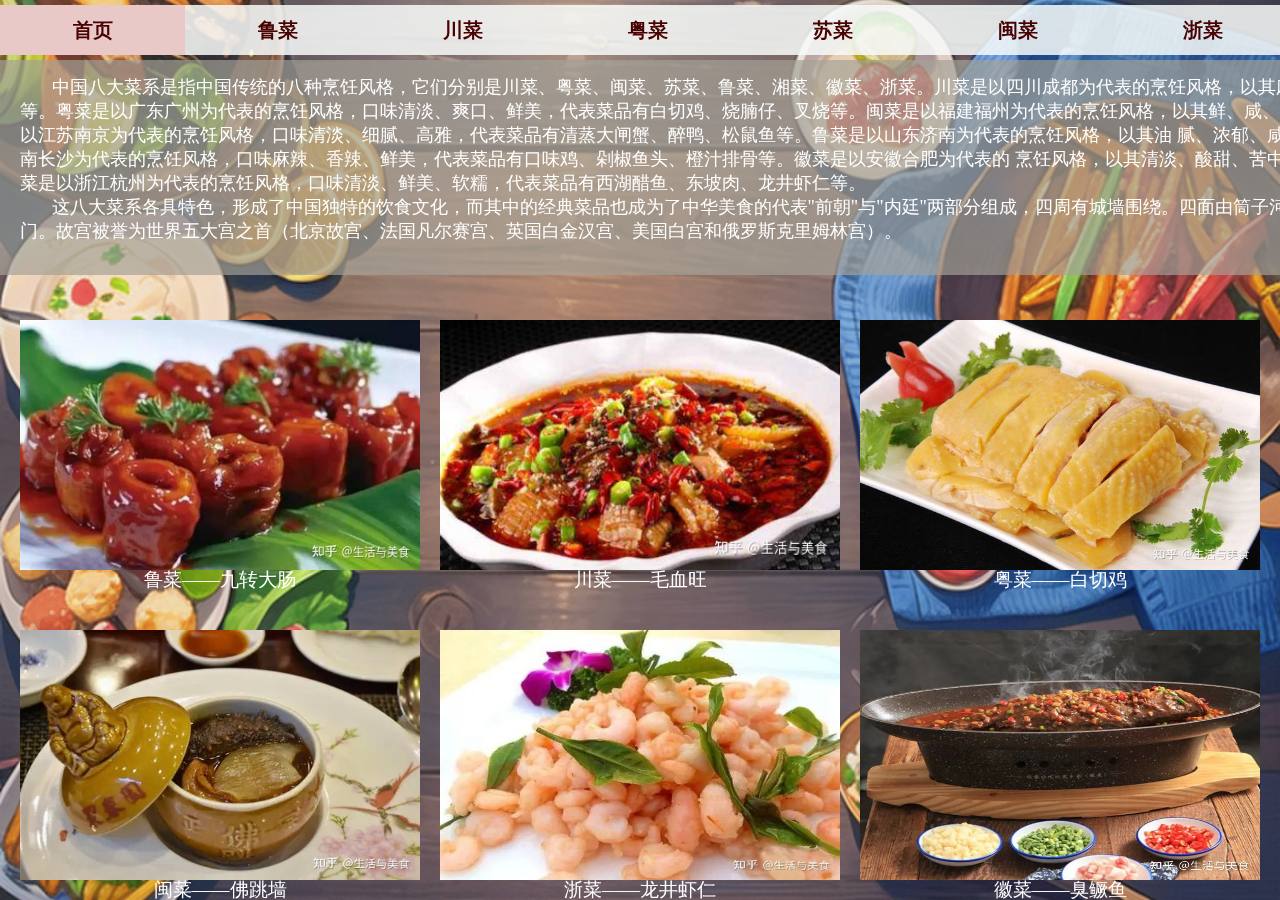
==== index.html @ 28d45ae9 "Add files via upload" ====
<html>
    <head>
        <title>
            食在旅途
        </title>
        <meta http-equiv="Content-Type" content="text/html; charset=utf-8">
        <link href="css/style.css" rel="stylesheet" type="text/css">
    </head>
    <body bgcolor="#FFFFFF" leftmargin="0" topmargin="0" marginwidth="0" marginheight="0" style="text-align:center; cursor:default">
        <table id="__01" width="980" height="300" align="center" border="0" cellpadding="0" cellspacing="0" style="text-align:center; margin:0px auto;">
            <tr>
                <td rowspan="5">
                <td width="200" height="200" rowspan="3" align="center" valign="top" class="dh">
                <table width="100%" border="0" cellspacing="0" cellpadding="0" class="dhtable">
            </tr>
            <tr>
                <td align="center"><a href="food.html" class="hover">首页</a></td>
                <td align="center"><a href="Templates/jianzhuziliao.html">鲁菜</a></td>
                <td align="center"><a href="Templates/gugongcangpin.html">川菜</a></td>
                <td align="center"><a href="Templates/gujiziliao.html">粤菜</a></td>
                <td align="center"><a href="Templates/gugongsan.html">苏菜</a></td>
                <td align="center"><a href="Templates/gugongsi.html">闽菜</a></td>
                <td align="center"><a href="Templates/mingqinggt.html">浙菜</a></td>
                <td align="center"><a href="Templates/wenwu.html">徽菜</a></td>
                <td align="center"><a href="Templates/lianxiwomen.html">湘菜</a></td>
                <td align="center"><a href="#" onClick="alert('指导老师：叶文珺\n小组成员：高猛、黄科钧、陶俊杰\n谢谢您的使用!')">关于我们</a></td>
            <tr>
                <td width="1810px" border="0" height="200" valign="top" class="wh" >
                    <font color="white">
                    <p>&nbsp;&nbsp;&nbsp;&nbsp;&nbsp;&nbsp;&nbsp;中国八大菜系是指中国传统的八种烹饪风格，它们分别是川菜、粤菜、闽菜、苏菜、鲁菜、湘菜、徽菜、浙菜。川菜是以四川成都为代表的烹饪风格，以其麻、辣、鲜、香而著名，
                        其代表菜品有麻婆豆腐、水煮鱼、回锅肉等。粤菜是以广东广州为代表的烹饪风格，口味清淡、爽口、鲜美，代表菜品有白切鸡、烧腩仔、叉烧等。闽菜是以福建福州为代表的烹饪风格，以其鲜、咸、鲜、甜
                        并重而著名，代表菜品有佛跳墙、沙茶面、八宝鸭等。苏菜是以江苏南京为代表的烹饪风格，口味清淡、细腻、高雅，代表菜品有清蒸大闸蟹、醉鸭、松鼠鱼等。鲁菜是以山东济南为代表的烹饪风格，以其油
                        腻、浓郁、咸鲜而著名，代表菜品有糖醋排骨、葱爆羊肉、莜面糕等。湘菜是以湖南长沙为代表的烹饪风格，口味麻辣、香辣、鲜美，代表菜品有口味鸡、剁椒鱼头、橙汁排骨等。徽菜是以安徽合肥为代表的
                        烹饪风格，以其清淡、酸甜、苦中带甜而著名，代表菜品有毛豆腐、徽式腌制火腿、桂花糯米饭等。浙菜是以浙江杭州为代表的烹饪风格，口味清淡、鲜美、软糯，代表菜品有西湖醋鱼、东坡肉、龙井虾仁等。</p>
                    <p>&nbsp;&nbsp;&nbsp;&nbsp;&nbsp;&nbsp;&nbsp;这八大菜系各具特色，形成了中国独特的饮食文化，而其中的经典菜品也成为了中华美食的代表"前朝"与"内廷"两部分组成，四周有城墙围绕。四面由筒子河环抱。城四角有角楼。四面各有一门，正南是午门，
                        为故宫的正门。故宫被誉为世界五大宫之首（北京故宫、法国凡尔赛宫、英国白金汉宫、美国白宫和俄罗斯克里姆林宫）。</p>
                </td>
            </tr>
            </table> 
            </tr>
            <tr>
            <table width="100%" border="0" cellspacing="20" cellpadding="0" class="tp">
            <tr>
                <td><img src="images/index_01.jpg" width="400" height="250">鲁菜——九转大肠</td>
                <td><img src="images/index_02.jpg" width="400" height="250">川菜——毛血旺</td>
                <td><img src="images/index_03.jpg" width="400" height="250">粤菜——白切鸡</td>
                <td><img src="images/index_04.jpg" width="400" height="250">苏菜——盐水鸭</td>
            </tr>
            <tr></tr>
            <tr>
                <td><img src="images/index_05.jpg" width="400" height="250">闽菜——佛跳墙</td>
                <td><img src="images/index_06.jpg" width="400" height="250">浙菜——龙井虾仁</td>
                <td><img src="images/index_07.jpg" width="400" height="250">徽菜——臭鳜鱼</td>
                <td><img src="images/index_08.jpg" width="400" height="250">湘菜——剁椒鱼头</td>
            </tr>
            </table>
        </table>
        </tr> 
    </body>
</html>
---- css/style.css ----
/* CSS Document */
*{ padding:0px; margin:0px;}
img{ border:none;}
body{ background:url(../images/index_00.jpg);
    height: 100%;
    width: 100%;
    position: fixed;
    background-size: 100% 100%;}
.dh a{ color:#480201; text-decoration:none; font-size:20px; font-weight:bold; display:block; width:185px; height:50px; background:#f7faf9da; line-height:50px; margin:5px 0px;}
.dh a:hover{ background:#e9c9c8;}
.dh a.hover{ background:#e9c9c8;}
.wh{padding:15px 20px 0px; background:url(../images/bg.jpg) no-repeat #a3a196b0; position: fixed; background-size: 100% 100%;}
 p{ font-size:18px; line-height:24px; padding:0px; margin:0px;}
.tp tr td{ padding:0px; text-align:center; color:#ffffff; font-size:19px; line-height:20px;}
.tp tr td img{display:block;width: 400px;margin: 0 auto;}
.wh2{ background:#e9c9c8; border:1px solid #610000; padding:20px;}
.wh2 div{ margin:20px 0px;}
.tit{ background:url(../images/tit.jpg) no-repeat; height:35px; color:#fff; padding-left:50px; font-size:13px;}
.tit a{ color:#fff; text-decoration:none;}
.tit a.tit_bg{ color:#f6b213; font-weight:bold;}
.jp{ border-bottom:1px solid #8f5654; border-right:1px solid #8f5654; margin-top:20px;}
.jp tr td{ border-left:1px solid #8f5654; border-top:1px solid #8f5654; line-height:30px; font-size:12px; padding-left:10px;}
.fh{ float:right; margin:20px 0px; width:100px; height:30px; display:block; text-align:center; line-height:30px; background:#000; color:#fff;}
h4{ padding:0px; margin:0px;}
.sj{ margin:20px 0px; font-size:12px; text-align:center; line-height:25px;}
.sj img{ display:block;}
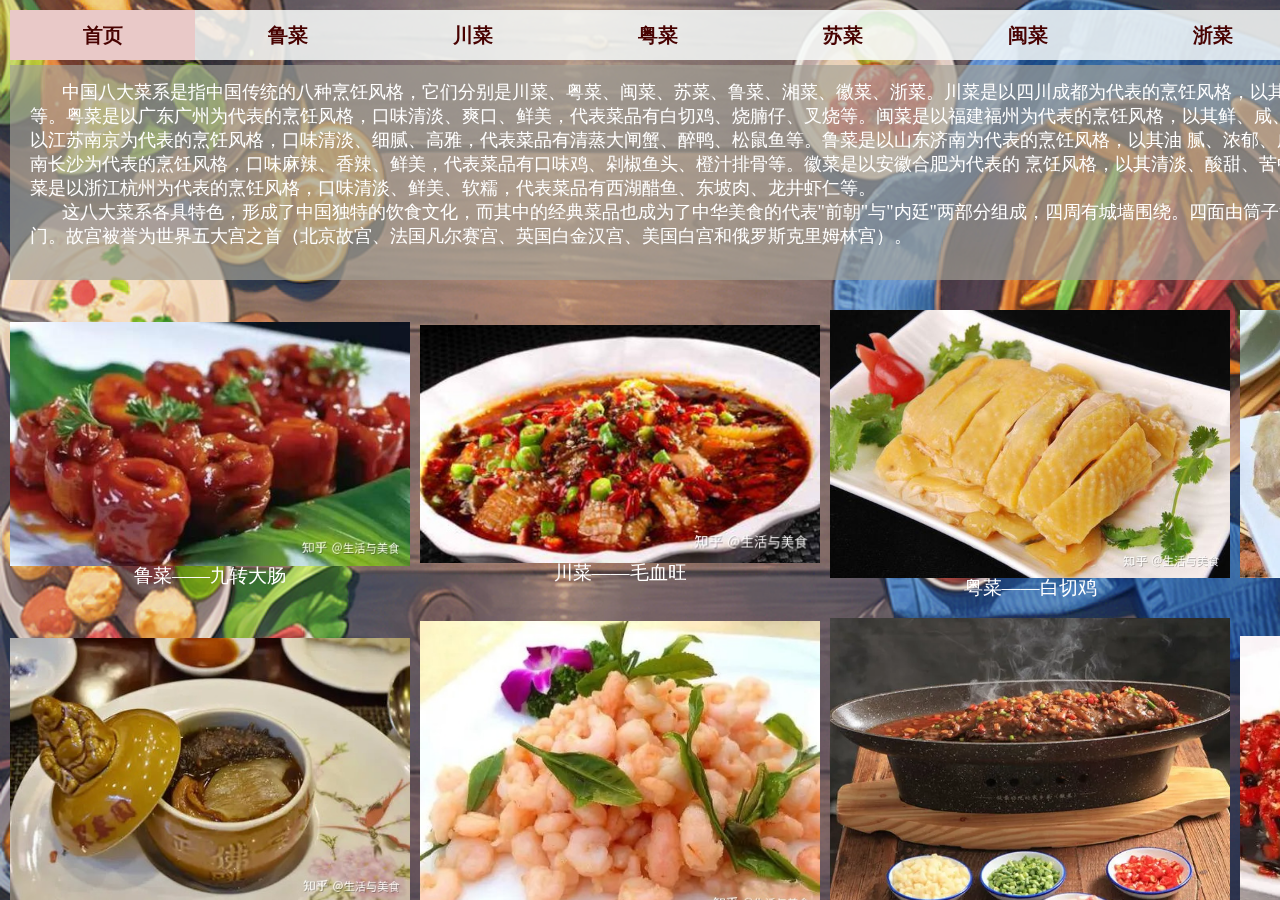
==== commit fe16949d: "Add files via upload" ====
--- a/index.html
+++ b/index.html
@@ -1,3 +1,4 @@
+<meta name="viewport" content="width=device-width,initial-scale=1.0,maximum-scale=1.0,minimum-scale=1.0,user-scalable=0"/>
 <html>
     <head>
         <title>
@@ -7,10 +8,10 @@
         <link href="css/style.css" rel="stylesheet" type="text/css">
     </head>
     <body bgcolor="#FFFFFF" leftmargin="0" topmargin="0" marginwidth="0" marginheight="0" style="text-align:center; cursor:default">
-        <table id="__01" width="980" height="300" align="center" border="0" cellpadding="0" cellspacing="0" style="text-align:center; margin:0px auto;">
+        <table id="__01" width="audo" height="300" align="center" border="0" cellpadding="0" cellspacing="5" style="text-align:center; margin:0px auto;">
             <tr>
                 <td rowspan="5">
-                <td width="200" height="200" rowspan="3" align="center" valign="top" class="dh">
+                <td width="100%" height="200" rowspan="3" align="center" valign="top" class="dh">
                 <table width="100%" border="0" cellspacing="0" cellpadding="0" class="dhtable">
             </tr>
             <tr>
@@ -24,7 +25,7 @@
                 <td align="center"><a href="Templates/wenwu.html">徽菜</a></td>
                 <td align="center"><a href="Templates/lianxiwomen.html">湘菜</a></td>
                 <td align="center"><a href="#" onClick="alert('指导老师：叶文珺\n小组成员：高猛、黄科钧、陶俊杰\n谢谢您的使用!')">关于我们</a></td>
-            <tr>
+            <tr></tr>
                 <td width="1810px" border="0" height="200" valign="top" class="wh" >
                     <font color="white">
                     <p>&nbsp;&nbsp;&nbsp;&nbsp;&nbsp;&nbsp;&nbsp;中国八大菜系是指中国传统的八种烹饪风格，它们分别是川菜、粤菜、闽菜、苏菜、鲁菜、湘菜、徽菜、浙菜。川菜是以四川成都为代表的烹饪风格，以其麻、辣、鲜、香而著名，
@@ -36,22 +37,21 @@
                         为故宫的正门。故宫被誉为世界五大宫之首（北京故宫、法国凡尔赛宫、英国白金汉宫、美国白宫和俄罗斯克里姆林宫）。</p>
                 </td>
             </tr>
-            </table> 
-            </tr>
+                </table> 
             <tr>
-            <table width="100%" border="0" cellspacing="20" cellpadding="0" class="tp">
+            <table width="100%" border="0" align="center" cellspacing="10" cellpadding="0" valign="top" class="tp">
             <tr>
-                <td><img src="images/index_01.jpg" width="400" height="250">鲁菜——九转大肠</td>
-                <td><img src="images/index_02.jpg" width="400" height="250">川菜——毛血旺</td>
-                <td><img src="images/index_03.jpg" width="400" height="250">粤菜——白切鸡</td>
-                <td><img src="images/index_04.jpg" width="400" height="250">苏菜——盐水鸭</td>
+                <td><img src="images/index_01.jpg" >鲁菜——九转大肠</td>
+                <td><img src="images/index_02.jpg" >川菜——毛血旺</td>
+                <td><img src="images/index_03.jpg" >粤菜——白切鸡</td>
+                <td><img src="images/index_04.jpg" >苏菜——盐水鸭</td>
             </tr>
             <tr></tr>
             <tr>
-                <td><img src="images/index_05.jpg" width="400" height="250">闽菜——佛跳墙</td>
-                <td><img src="images/index_06.jpg" width="400" height="250">浙菜——龙井虾仁</td>
-                <td><img src="images/index_07.jpg" width="400" height="250">徽菜——臭鳜鱼</td>
-                <td><img src="images/index_08.jpg" width="400" height="250">湘菜——剁椒鱼头</td>
+                <td><img src="images/index_05.jpg" >闽菜——佛跳墙</td>
+                <td><img src="images/index_06.jpg" >浙菜——龙井虾仁</td>
+                <td><img src="images/index_07.jpg" >徽菜——臭鳜鱼</td>
+                <td><img src="images/index_08.jpg" >湘菜——剁椒鱼头</td>
             </tr>
             </table>
         </table>
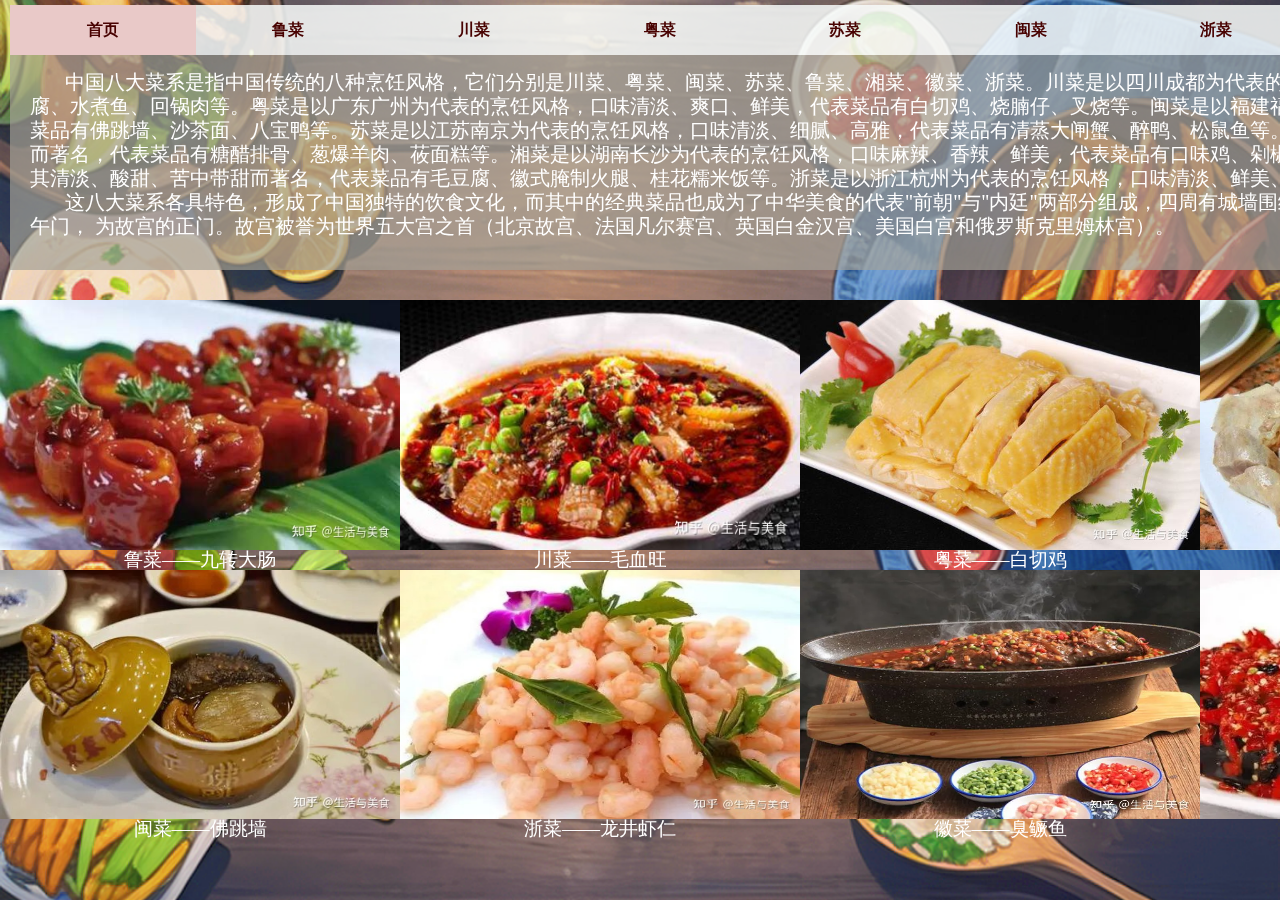
==== commit 5be8593e: "Add files via upload" ====
--- a/index.html
+++ b/index.html
@@ -8,12 +8,11 @@
         <link href="css/style.css" rel="stylesheet" type="text/css">
     </head>
     <body bgcolor="#FFFFFF" leftmargin="0" topmargin="0" marginwidth="0" marginheight="0" style="text-align:center; cursor:default">
-        <table id="__01" width="audo" height="300" align="center" border="0" cellpadding="0" cellspacing="5" style="text-align:center; margin:0px auto;">
+        <table id="__01" width="auto" height="300" align="center" border="0" cellpadding="0" cellspacing="5" style="text-align:center; margin:0px auto;">
             <tr>
-                <td rowspan="5">
-                <td width="100%" height="200" rowspan="3" align="center" valign="top" class="dh">
-                <table width="100%" border="0" cellspacing="0" cellpadding="0" class="dhtable">
-            </tr>
+            <td rowspan="5">
+            <td width="100%" height="200" rowspan="3" align="center" valign="top" class="dh">
+                <table width="auto" border="0" cellspacing="0" cellpadding="0" class="dhtable">
             <tr>
                 <td align="center"><a href="food.html" class="hover">首页</a></td>
                 <td align="center"><a href="Templates/jianzhuziliao.html">鲁菜</a></td>
@@ -26,8 +25,7 @@
                 <td align="center"><a href="Templates/lianxiwomen.html">湘菜</a></td>
                 <td align="center"><a href="#" onClick="alert('指导老师：叶文珺\n小组成员：高猛、黄科钧、陶俊杰\n谢谢您的使用!')">关于我们</a></td>
             <tr></tr>
-                <td width="1810px" border="0" height="200" valign="top" class="wh" >
-                    <font color="white">
+                <td border="0" height="200" valign="top" class="wh" >
                     <p>&nbsp;&nbsp;&nbsp;&nbsp;&nbsp;&nbsp;&nbsp;中国八大菜系是指中国传统的八种烹饪风格，它们分别是川菜、粤菜、闽菜、苏菜、鲁菜、湘菜、徽菜、浙菜。川菜是以四川成都为代表的烹饪风格，以其麻、辣、鲜、香而著名，
                         其代表菜品有麻婆豆腐、水煮鱼、回锅肉等。粤菜是以广东广州为代表的烹饪风格，口味清淡、爽口、鲜美，代表菜品有白切鸡、烧腩仔、叉烧等。闽菜是以福建福州为代表的烹饪风格，以其鲜、咸、鲜、甜
                         并重而著名，代表菜品有佛跳墙、沙茶面、八宝鸭等。苏菜是以江苏南京为代表的烹饪风格，口味清淡、细腻、高雅，代表菜品有清蒸大闸蟹、醉鸭、松鼠鱼等。鲁菜是以山东济南为代表的烹饪风格，以其油
@@ -38,8 +36,10 @@
                 </td>
             </tr>
                 </table> 
+            </td>
+            </tr>
             <tr>
-            <table width="100%" border="0" align="center" cellspacing="10" cellpadding="0" valign="top" class="tp">
+            <table width="100%" border="0" align="center" cellspacing="0" cellpadding="0" valign="top" class="tp">
             <tr>
                 <td><img src="images/index_01.jpg" >鲁菜——九转大肠</td>
                 <td><img src="images/index_02.jpg" >川菜——毛血旺</td>
--- a/css/style.css
+++ b/css/style.css
@@ -6,21 +6,10 @@
     width: 100%;
     position: fixed;
     background-size: 100% 100%;}
-.dh a{ color:#480201; text-decoration:none; font-size:20px; font-weight:bold; display:block; width:185px; height:50px; background:#f7faf9da; line-height:50px; margin:5px 0px;}
+.dh a{color:#480201; text-decoration:none; font: size 1.25rem;; font-weight:bold; display:block; width:11.6rem;background:#f7faf9da; line-height:50px; margin:0 auto;}
 .dh a:hover{ background:#e9c9c8;}
 .dh a.hover{ background:#e9c9c8;}
-.wh{padding:15px 20px 0px; background:url(../images/bg.jpg) no-repeat #a3a196b0; position: fixed; background-size: 100% 100%;}
- p{ font-size:18px; line-height:24px; padding:0px; margin:0px;}
+.wh{padding:15px 20px 0px;width: 113.45rem; background:url(../images/bg.jpg) no-repeat #a3a196b0; position: fixed; background-size: 100% 100%;}
+ p{color:white ;font-size:20px; line-height:24px; padding:0px; margin:0 auto;}
 .tp tr td{ padding:0px; text-align:center; color:#ffffff; font-size:19px; line-height:20px;}
-.tp tr td img{display:block;width: 400px;margin: 0 auto;}
-.wh2{ background:#e9c9c8; border:1px solid #610000; padding:20px;}
-.wh2 div{ margin:20px 0px;}
-.tit{ background:url(../images/tit.jpg) no-repeat; height:35px; color:#fff; padding-left:50px; font-size:13px;}
-.tit a{ color:#fff; text-decoration:none;}
-.tit a.tit_bg{ color:#f6b213; font-weight:bold;}
-.jp{ border-bottom:1px solid #8f5654; border-right:1px solid #8f5654; margin-top:20px;}
-.jp tr td{ border-left:1px solid #8f5654; border-top:1px solid #8f5654; line-height:30px; font-size:12px; padding-left:10px;}
-.fh{ float:right; margin:20px 0px; width:100px; height:30px; display:block; text-align:center; line-height:30px; background:#000; color:#fff;}
-h4{ padding:0px; margin:0px;}
-.sj{ margin:20px 0px; font-size:12px; text-align:center; line-height:25px;}
-.sj img{ display:block;}+.tp tr td img{display:block;width: 25rem;height:15.6rem ;margin: 0 auto;}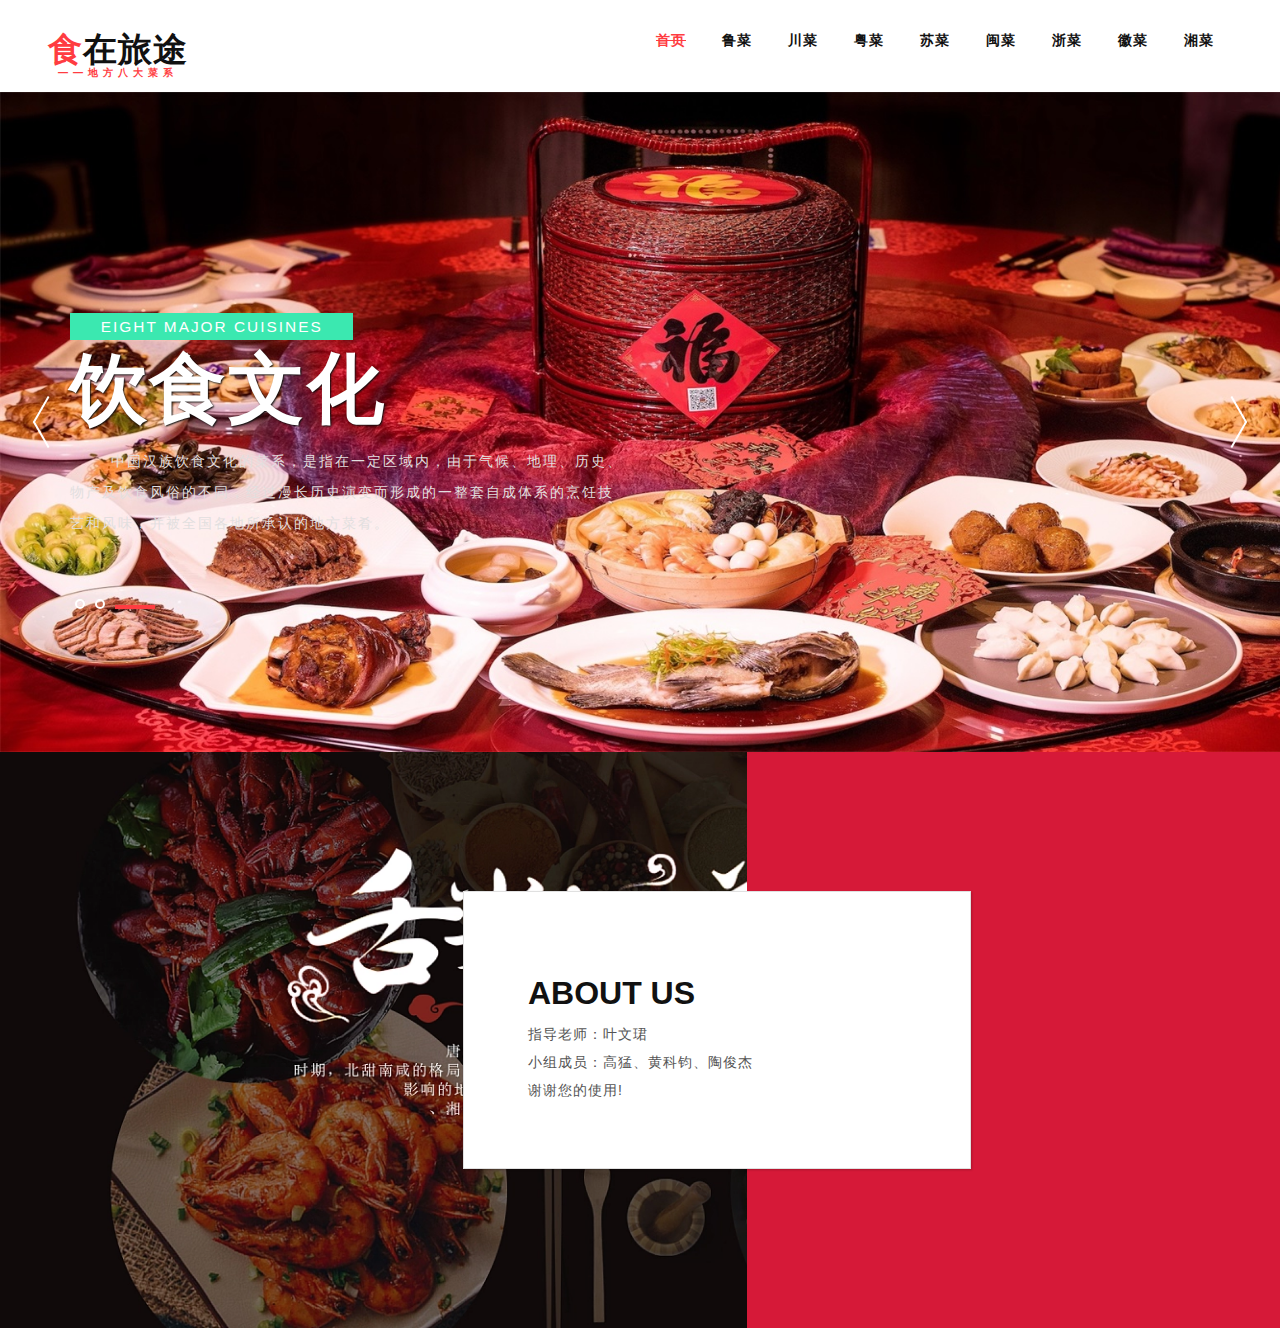
==== commit 505472e1: "Add files via upload" ====
--- a/index.html
+++ b/index.html
@@ -1,63 +1,135 @@
-<meta name="viewport" content="width=device-width,initial-scale=1.0,maximum-scale=1.0,minimum-scale=1.0,user-scalable=0"/>
-<html>
-    <head>
-        <title>
-            食在旅途
-        </title>
-        <meta http-equiv="Content-Type" content="text/html; charset=utf-8">
-        <link href="css/style.css" rel="stylesheet" type="text/css">
-    </head>
-    <body bgcolor="#FFFFFF" leftmargin="0" topmargin="0" marginwidth="0" marginheight="0" style="text-align:center; cursor:default">
-        <table id="__01" width="auto" height="300" align="center" border="0" cellpadding="0" cellspacing="5" style="text-align:center; margin:0px auto;">
-            <tr>
-            <td rowspan="5">
-            <td width="100%" height="200" rowspan="3" align="center" valign="top" class="dh">
-                <table width="auto" border="0" cellspacing="0" cellpadding="0" class="dhtable">
-            <tr>
-                <td align="center"><a href="food.html" class="hover">首页</a></td>
-                <td align="center"><a href="Templates/jianzhuziliao.html">鲁菜</a></td>
-                <td align="center"><a href="Templates/gugongcangpin.html">川菜</a></td>
-                <td align="center"><a href="Templates/gujiziliao.html">粤菜</a></td>
-                <td align="center"><a href="Templates/gugongsan.html">苏菜</a></td>
-                <td align="center"><a href="Templates/gugongsi.html">闽菜</a></td>
-                <td align="center"><a href="Templates/mingqinggt.html">浙菜</a></td>
-                <td align="center"><a href="Templates/wenwu.html">徽菜</a></td>
-                <td align="center"><a href="Templates/lianxiwomen.html">湘菜</a></td>
-                <td align="center"><a href="#" onClick="alert('指导老师：叶文珺\n小组成员：高猛、黄科钧、陶俊杰\n谢谢您的使用!')">关于我们</a></td>
-            <tr></tr>
-                <td border="0" height="200" valign="top" class="wh" >
-                    <p>&nbsp;&nbsp;&nbsp;&nbsp;&nbsp;&nbsp;&nbsp;中国八大菜系是指中国传统的八种烹饪风格，它们分别是川菜、粤菜、闽菜、苏菜、鲁菜、湘菜、徽菜、浙菜。川菜是以四川成都为代表的烹饪风格，以其麻、辣、鲜、香而著名，
-                        其代表菜品有麻婆豆腐、水煮鱼、回锅肉等。粤菜是以广东广州为代表的烹饪风格，口味清淡、爽口、鲜美，代表菜品有白切鸡、烧腩仔、叉烧等。闽菜是以福建福州为代表的烹饪风格，以其鲜、咸、鲜、甜
-                        并重而著名，代表菜品有佛跳墙、沙茶面、八宝鸭等。苏菜是以江苏南京为代表的烹饪风格，口味清淡、细腻、高雅，代表菜品有清蒸大闸蟹、醉鸭、松鼠鱼等。鲁菜是以山东济南为代表的烹饪风格，以其油
-                        腻、浓郁、咸鲜而著名，代表菜品有糖醋排骨、葱爆羊肉、莜面糕等。湘菜是以湖南长沙为代表的烹饪风格，口味麻辣、香辣、鲜美，代表菜品有口味鸡、剁椒鱼头、橙汁排骨等。徽菜是以安徽合肥为代表的
-                        烹饪风格，以其清淡、酸甜、苦中带甜而著名，代表菜品有毛豆腐、徽式腌制火腿、桂花糯米饭等。浙菜是以浙江杭州为代表的烹饪风格，口味清淡、鲜美、软糯，代表菜品有西湖醋鱼、东坡肉、龙井虾仁等。</p>
-                    <p>&nbsp;&nbsp;&nbsp;&nbsp;&nbsp;&nbsp;&nbsp;这八大菜系各具特色，形成了中国独特的饮食文化，而其中的经典菜品也成为了中华美食的代表"前朝"与"内廷"两部分组成，四周有城墙围绕。四面由筒子河环抱。城四角有角楼。四面各有一门，正南是午门，
-                        为故宫的正门。故宫被誉为世界五大宫之首（北京故宫、法国凡尔赛宫、英国白金汉宫、美国白宫和俄罗斯克里姆林宫）。</p>
-                </td>
-            </tr>
-                </table> 
-            </td>
-            </tr>
-            <tr>
-            <table width="100%" border="0" align="center" cellspacing="0" cellpadding="0" valign="top" class="tp">
-            <tr>
-                <td><img src="images/index_01.jpg" >鲁菜——九转大肠</td>
-                <td><img src="images/index_02.jpg" >川菜——毛血旺</td>
-                <td><img src="images/index_03.jpg" >粤菜——白切鸡</td>
-                <td><img src="images/index_04.jpg" >苏菜——盐水鸭</td>
-            </tr>
-            <tr></tr>
-            <tr>
-                <td><img src="images/index_05.jpg" >闽菜——佛跳墙</td>
-                <td><img src="images/index_06.jpg" >浙菜——龙井虾仁</td>
-                <td><img src="images/index_07.jpg" >徽菜——臭鳜鱼</td>
-                <td><img src="images/index_08.jpg" >湘菜——剁椒鱼头</td>
-            </tr>
-            </table>
-        </table>
-        </tr> 
-    </body>
-</html>
+<!DOCTYPE html>
+<html lang="zxx">
+<head>
+<title>食在旅途</title>
+<meta name="viewport" content="width=device-width, initial-scale=1">
+<meta http-equiv="Content-Type" content="text/html; charset=utf-8" />
+<link href="css/bootstrap.css" rel="stylesheet" type="text/css" media="all" />
+<!-- Portfolio-CSS -->
+<link href="css/JiSlider.css" rel="stylesheet"> 
+<link href="css/style.css" rel="stylesheet" type="text/css" media="all" />
+</head>
+<body>
+<div class="main" id="home">
+<!-- banner -->
+		<div class="header-bottom">
+			<nav class="navbar navbar-default">
+				<!-- Brand and toggle get grouped for better mobile display -->
+				<div class="navbar-header">
+				  <button type="button" class="navbar-toggle collapsed" data-toggle="collapse" data-target="#bs-example-navbar-collapse-1">
+					<span class="sr-only">Toggle navigation</span>
+					<span class="icon-bar"></span>
+					<span class="icon-bar"></span>
+					<span class="icon-bar"></span>
+				  </button>
+					<div class="logo">
+						<h1><a class="navbar-brand" href="index.html"><span>食</span>在旅途 <i class="fa fa-spoon" aria-hidden="true"></i> <p>——地方八大菜系</p></a></h1>
+					</div>
+				</div>
 
+				<!-- Collect the nav links, forms, and other content for toggling -->
+				<div class="collapse navbar-collapse nav-wil" id="bs-example-navbar-collapse-1">
+					<nav>
+						<ul class="nav navbar-nav">
+							<li class="active"><a class="scroll" href="index.html">首页</a></li>
+							<li><a href="#about" class="scroll hvr-bounce-to-bottom">鲁菜</a></li>
+							<li><a href="#menu" class="scroll hvr-bounce-to-bottom">川菜</a></li>
+							<li><a href="#service" class="scroll hvr-bounce-to-bottom">粤菜</a></li>
+							<li><a href="#specials" class="scroll hvr-bounce-to-bottom">苏菜</a></li>
+							<li><a href="#contact" class="scroll hvr-bounce-to-bottom">闽菜</a></li>
+							<li><a href="#contact" class="scroll hvr-bounce-to-bottom">浙菜</a></li>
+							<li><a href="#contact" class="scroll hvr-bounce-to-bottom">徽菜</a></li>
+							<li><a href="#contact" class="scroll hvr-bounce-to-bottom">湘菜</a></li>
+						</ul>
+					</nav>
+				</div>
+				<!-- /.navbar-collapse -->
+			</nav>
+	 </div>
+</div>
+<!-- banner -->
+	<div class="banner-silder">
+		<div id="JiSlider" class="jislider">
+			<ul>
+				<li>
+					<div class="w3layouts-banner-top">
+						<div class="container">
+								<div class="agileits-banner-info">
+								<spn>Eight major cuisines</span>
+									<h3>菜系概述</h3>
+									<p>&nbsp;&nbsp;&nbsp;&nbsp;&nbsp;&nbsp;&nbsp;也称”帮菜”，是指在选料、切配、烹饪等技艺方面，经长期演变
+										而自成体系，具有鲜明的地方风味特色，并为社会所公认的中国饮食的菜肴流派。</p>
+								</div>	
+							</div>
+				</li>
+				<li>
+						<div class="w3layouts-banner-top w3layouts-banner-top1">
+						<div class="container">
+								<div class="agileits-banner-info">
+								 <span>Eight major cuisines</span>
+									<h3>历史沿袭</h3>
+									 <p>&nbsp;&nbsp;&nbsp;&nbsp;&nbsp;&nbsp;&nbsp;发展到清代初期时，鲁菜、淮扬菜、粵菜、川菜，成为当时最有八
+										大影响的地方菜，被称作“四大菜系”。到清末时，浙菜、闽菜、湘菜、徽菜系菜四大新地方菜系分化形成，共同构成中
+										国汉族饮食的"八大菜系”。</p>
+									
+								</div>	
+							</div>
+						</div>
+				</li>
+				<li>
+						<div class="w3layouts-banner-top w3layouts-banner-top2">
+							<div class="container">
+								<div class="agileits-banner-info">
+								    <span>Eight major cuisines</span>
+									<h3>饮食文化</h3>
+									<p>&nbsp;&nbsp;&nbsp;&nbsp;&nbsp;&nbsp;&nbsp;中国汉族饮食文化的菜系，是指在一定区域内，由于气候、地理、历史、
+										物产及饮食风俗的不同，经过漫长历史演变而形成的一整套自成体系的烹饪技艺和风味，并被全国各地所承认的地方菜肴。</p>
+								</div>
+							</div>
+						</div>
+				</li>
+				
+			</ul>
+		</div>
+      </div>
+<!-- //banner -->
 
+<!-- about -->
+	<div class="about" id="about">
+			 <div class="about-w3lsrow"> 
+				<div class="col-md-7 col-sm-7 w3about-img"> 
+					<div class="w3about-text"> 
+						<h2 class="w3l-subtitle">About Us</h2>
+						<p>指导老师：叶文珺</p>
+						<p>小组成员：高猛、黄科钧、陶俊杰</p>
+						<p>谢谢您的使用!</p>
+					</div>
+				</div> 
+				<div class="clearfix"> </div>
+			</div>
+		</div>
 
+ <!-- js -->
+<script src="js/jquery-2.2.3.min.js"></script>
+
+<!-- //Calendar -->  
+<script src="js/JiSlider.js"></script>
+		<script>
+			$(window).load(function () {
+				$('#JiSlider').JiSlider({color: '#fff', start: 3, reverse: true}).addClass('ff')
+			})
+		</script><script type="text/javascript">
+
+  var _gaq = _gaq || [];
+  _gaq.push(['_setAccount', 'UA-36251023-1']);
+  _gaq.push(['_setDomainName', 'jqueryscript.net']);
+  _gaq.push(['_trackPageview']);
+
+  (function() {
+    var ga = document.createElement('script'); ga.type = 'text/javascript'; ga.async = true;
+    ga.src = ('https:' == document.location.protocol ? 'https://ssl' : 'http://www') + '.google-analytics.com/ga.js';
+    var s = document.getElementsByTagName('script')[0]; s.parentNode.insertBefore(ga, s);
+  })();
+</script>
+</body>
+</html>--- a/css/JiSlider.css
+++ b/css/JiSlider.css
@@ -0,0 +1,298 @@
+/****** JiSlider css ******/
+	#JiSlider {
+				width: 100%;
+				height: 100%;
+			}
+.jislider ul {
+	height: 100%;
+	margin: 0;
+	padding: 0;
+	position: relative;
+	list-style-type: none;
+}
+
+.jislider ul li {
+	position: relative;
+	height: 100%;
+	float: left;
+	overflow: hidden;
+}
+
+.jislider__img {
+	position: absolute;
+	top: 0;
+	left: 0;
+	background-size: cover;
+	background-position: center;
+	width: 100%;
+	height: 100%;
+	z-index: -1;
+}
+
+.jislider__left-arrow {
+	position: absolute;
+	left: 30px;
+	top: 0;
+	bottom: 0;
+	margin: auto;
+	width: 30px;
+	height: 60px;
+	cursor: pointer;
+}
+
+.jislider__left-arrow__top {
+	content: '';
+	position: absolute;
+	top: 0;
+	left: 0;
+	width: 2px;
+	height: 30px;
+	background-color: inherit;
+	-webkit-transform: rotate(30deg) translateX(10px) translateY(-3px);
+	-ms-transform: rotate(30deg) translateX(10px) translateY(-3px);
+	transform: rotate(30deg) translateX(10px) translateY(-3px);
+}
+
+.jislider__left-arrow__bottom {
+	content: '';
+	position: absolute;
+	bottom: 0;
+	left: 0;
+	width: 2px;
+	height: 30px;
+	background-color: inherit;
+	-webkit-transform: rotate(-30deg) translateX(10px) translateY(3px);
+	-ms-transform: rotate(-30deg) translateX(10px) translateY(3px);
+	transform: rotate(-30deg) translateX(10px) translateY(3px);
+}
+
+
+.jislider__right-arrow {
+	position: absolute;
+	right: 30px;
+	top: 0;
+	bottom: 0;
+	margin: auto;
+	width: 30px;
+	height: 60px;
+	cursor: pointer;
+}
+
+.jislider__right-arrow__top {
+	content: '';
+	position: absolute;
+	top: 0;
+	right: 0;
+	width: 2px;
+	height: 30px;
+	background-color: inherit;
+	-webkit-transform: rotate(-30deg) translateX(-10px) translateY(-3px);
+	-ms-transform: rotate(-30deg) translateX(-10px) translateY(-3px);
+	transform: rotate(-30deg) translateX(-10px) translateY(-3px);
+}
+
+.jislider__right-arrow__bottom {
+	content: '';
+	position: absolute;
+	bottom: 0;
+	right: 0;
+	width: 2px;
+	height: 30px;
+	background-color: inherit;
+	-webkit-transform: rotate(30deg) translateX(-10px) translateY(3px);
+	-ms-transform: rotate(30deg) translateX(-10px) translateY(3px);
+	transform: rotate(30deg) translateX(-10px) translateY(3px);
+}
+
+.jislider__controller {
+    position: absolute;
+    max-width: 80%;
+    padding: 0 30px;
+    left: -66%;
+    right: 0;
+    bottom: 20%;
+    margin: auto;
+    text-align: center;
+}
+
+.jislider__button {
+    display: inline-block;
+    width: 10px;
+    height: 10px;
+    margin: 5px;
+    border-radius: 50%;
+    -webkit-border-radius: 50%;
+    -o-border-radius: 50%;
+    -moz-border-radius: 50%;
+    -ms-border-radius: 50%;
+    cursor: pointer;
+    border: 2px solid #fff!important;
+}
+.jislider__button.jislider__on{
+	background:#ff3c41!important;
+    border:2px solid #ff3c41!important;
+    height:2px;
+    width:40px;
+	border-radius:0px!important;
+}
+.jislider__controller {
+    width: 200px!important;
+}
+/*--start-responsive-design--*/
+@media (max-width:1440px){
+	.jislider__controller {
+		padding: 0 30px;
+		left: -73%;
+		right: 0;
+		bottom: 20%;
+	}
+}
+@media (max-width:1280px){
+
+	.jislider__controller {
+		padding: 0 30px;
+		left: -82%;
+		right: 0;
+		bottom: 20%;
+	}
+}
+@media (max-width:1080px){
+	.jislider__controller {
+		padding: 0 30px;
+		left: -79%;
+		right: 0;
+		bottom: 20%;
+	}
+}
+@media (max-width:1050px){
+
+	.jislider__controller {
+		padding: 0 30px;
+		left: -79%;
+		right: 0;
+		bottom: 26%;
+	}
+}
+@media (max-width:1024px){
+	.jislider__controller {
+		padding: 0 30px;
+		left: -77%;
+		right: 0;
+		bottom: 26%;
+	}
+}
+@media (max-width:991px){
+
+	.jislider__controller {
+		padding: 0 30px;
+		left: -63%;
+		right: 0;
+		bottom: 23%;
+	}
+}
+@media (max-width:900px){
+	.jislider__controller {
+		padding: 0 30px;
+		left: -71%;
+		right: 0;
+		bottom: 23%;
+	}
+}
+@media (max-width:800px){
+	.jislider__controller {
+		padding: 0 30px;
+		left: -70%;
+		right: 0;
+		bottom: 23%;
+	}
+}
+@media (max-width:667px){
+
+	.jislider__controller {
+		padding: 0 30px;
+		left: -66%;
+		right: 0;
+		bottom: 23%;
+	}
+	
+}
+@media (max-width:640px){
+	.jislider__controller {
+		left: -68%;
+		right: 0;
+		bottom: 23%;
+	}
+}
+@media (max-width:600px){
+	.jislider__controller {
+		padding: 0 20px;
+		left: -63%;
+		right: 0;
+		bottom: 22%;
+	}
+}
+@media (max-width:568px){
+  .jislider__controller {
+		padding: 0 20px;
+		left: -64%;
+		right: 0;
+		bottom: 15%;
+	}
+}
+@media (max-width:480px){
+	
+	.jislider__controller {
+		padding: 0 10px;
+		left: -57%;
+		right: 0;
+		bottom: 22%;
+	}
+	
+}
+@media (max-width:414px){
+	.jislider__left-arrow {
+		position: absolute;
+		left: 10px;
+		top: 0;
+		bottom: 0;
+		margin: auto;
+		width: 30px;
+		height: 60px;
+		cursor: pointer;
+	}
+	.jislider__right-arrow {
+		position: absolute;
+		right: 10px;
+		top: 0;
+		bottom: 0;
+		margin: auto;
+		width: 30px;
+		height: 60px;
+		cursor: pointer;
+	}
+}
+@media (max-width:384px){
+	.jislider__controller {
+		padding: 0 0px;
+		left: -49%;
+		right: 0;
+		bottom: 14%;
+	}
+}
+@media (max-width:375px){
+	.jislider__controller {
+		padding: 0 0px;
+		left: -59%;
+		right: 0;
+		bottom: 14%;
+	}
+}
+@media (max-width:320px){
+	
+	 .jislider__button {
+		display: inline-block;
+		width: 8px;
+		height: 8px;
+		margin: 3px;
+	 }
+}--- a/css/style.css
+++ b/css/style.css
@@ -1,15 +1,314 @@
-/* CSS Document */
-*{ padding:0px; margin:0px;}
-img{ border:none;}
-body{ background:url(../images/index_00.jpg);
-    height: 100%;
-    width: 100%;
-    position: fixed;
-    background-size: 100% 100%;}
-.dh a{color:#480201; text-decoration:none; font: size 1.25rem;; font-weight:bold; display:block; width:11.6rem;background:#f7faf9da; line-height:50px; margin:0 auto;}
-.dh a:hover{ background:#e9c9c8;}
-.dh a.hover{ background:#e9c9c8;}
-.wh{padding:15px 20px 0px;width: 113.45rem; background:url(../images/bg.jpg) no-repeat #a3a196b0; position: fixed; background-size: 100% 100%;}
- p{color:white ;font-size:20px; line-height:24px; padding:0px; margin:0 auto;}
-.tp tr td{ padding:0px; text-align:center; color:#ffffff; font-size:19px; line-height:20px;}
-.tp tr td img{display:block;width: 25rem;height:15.6rem ;margin: 0 auto;}+html, body{
+    font-size: 100%;
+    font-family: 'Droid Sans', sans-serif;
+	background:#ffffff;
+	margin: 0;
+}
+p,ul li,ol li{
+	margin:0;
+	font-size:14px;
+	letter-spacing: 1px;
+	color:#555;
+    font-family: 'Droid Sans', sans-serif;
+}
+ul,label{
+	margin:0;
+	padding:0;
+}
+body a:hover{
+	text-decoration:none;
+}
+/*-- header --*/
+/*-- //nav-effect --*/
+.header {
+    background:#168eea;
+}
+.navbar-default {
+    background: none;
+    border: none;
+}
+.navbar {
+    margin-bottom: 0;
+}
+.navbar-collapse {
+    padding: 0;
+    box-shadow: none;
+}
+.navbar-default .navbar-collapse, .navbar-default .navbar-form {
+    border: none;
+}
+.navbar-nav {
+    float: right;
+}
+.navbar-default .navbar-brand,.navbar-default .navbar-brand:hover, .navbar-default .navbar-brand:focus {
+    color: #212121;
+}
+/*-- agileits --*/
+.navbar-brand span {
+    display: inline-block;
+    color: #ff3c41;
+}
+.navbar-default .navbar-nav > .active > a, .navbar-default .navbar-nav > .active > a:hover, .navbar-default .navbar-nav > .active > a:focus {
+    background: none;
+    color: #ff3c41;
+    text-decoration: line-through;
+}
+.navbar-default .navbar-nav > li > a:hover, .navbar-default .navbar-nav > li > a:focus {
+        color: #ff3c41;
+    text-decoration: line-through;
+}
+.navbar-nav > li > a {
+    font-size: 14px;
+    text-transform: uppercase;
+    padding:19px 18px 0;
+     font-family: 'Poppins', sans-serif;
+	 font-weight:600;
+		 transition: 0.5s all;
+    -webkit-transition: 0.5s all;
+    -o-transition: 0.5s all;
+    -moz-transition: 0.5s all;
+    -ms-transition: 0.5s all;
+}
+.header-bottom {
+    padding: 0.7em 3em;
+}
+.navbar-default .navbar-nav > li > a {
+        color: #111;
+}
+.navbar-brand {
+         float: left;
+    height: 50px;
+    padding: 0!important;
+    font-size: 0.95em;
+    line-height: 37px;
+    font-weight: 700;
+    color: #111!important;
+    text-transform: uppercase;
+    letter-spacing: 1px;
+}
+.logo p {
+    display: block;
+    color: #ff3c41;
+    line-height: 9px;
+    text-align: center;
+    letter-spacing: 5px;
+    font-size: 10px;
+}
+/*-- //header --*/
+
+/*-- banner-top --*/
+.w3layouts-banner-top{
+    background: url(../images/banner.jpg) no-repeat 0px 0px;
+    background-size: cover;	
+	-webkit-background-size: cover;	
+	-moz-background-size: cover;
+	-o-background-size: cover;		
+	-moz-background-size: cover;
+	min-height:700px;
+}
+.w3layouts-banner-top1{
+	background: url(../images/banner1.jpg) no-repeat 0px 0px;
+    background-size: cover;	
+	-webkit-background-size: cover;	
+	-moz-background-size: cover;
+	-o-background-size: cover;		
+	-moz-background-size: cover;
+	min-height:700px;
+}
+.w3layouts-banner-top2{
+	background: url(../images/banner2.jpg) no-repeat 0px 0px;
+    background-size: cover;	
+	-webkit-background-size: cover;	
+	-moz-background-size: cover;
+	-o-background-size: cover;		
+	-moz-background-size: cover;	
+	min-height:700px;
+}
+.agileits-banner-info h3 {
+    color: #fff;
+    font-size: 6em;
+    margin: 0.1em 0 0.2em 0;
+    letter-spacing: 2px;
+    text-transform: uppercase;
+    font-weight: 700;
+	text-shadow: 1px 1px 2px rgb(12, 12, 12);
+	-webkit-text-shadow: 1px 1px 2px rgb(12, 12, 12);
+	-o-text-shadow: 1px 1px 2px rgb(12, 12, 12);
+	-moz-text-shadow: 1px 1px 2px rgb(12, 12, 12);
+	
+}
+.agileits-banner-info h3 span{
+	    background: #2529d8;
+    padding: 0 15px;
+}
+.agileits-banner-info {
+    text-align: left;
+    padding: 18em 0 0em;
+}
+.agileits-banner-info p {
+    color: #e2dfdf;
+    font-size: 1em;
+    line-height: 2.2em;
+    letter-spacing: 2px;
+    font-weight: 500;
+    width: 49%;
+    text-align: left;
+}
+.agileits_w3layouts_more{
+	position:relative;
+}
+.agileits_w3layouts_more a{
+	    font-size: 17px;
+    color: #fff;
+    text-decoration: none;
+    text-transform: uppercase;
+    letter-spacing: 4px;
+    position: relative;
+}
+
+.agileits-banner-info span {
+	background: #3be8b0;
+    padding: 0.5em 2em;
+    color: #fff;
+    font-size: 1.1em;
+    padding: 5px 2em;
+    text-transform: uppercase;
+    letter-spacing: 2px;
+}
+
+#about {
+    background: #d61938;
+}
+h3.w3_heade_tittle_agile {
+    text-align: center;
+    font-weight: 700;
+    color: #111;
+    text-transform: uppercase;
+    font-size: 3em;
+
+}
+h3.w3_heade_tittle_agile.two {
+	  color: #fff;
+}
+p.sub_t_agileits {
+    font-size: 1em;
+    margin: 0;
+    color: #ff3c41;
+    margin-bottom: 3em;
+    font-weight: 400;
+    letter-spacing: 10px;
+    text-align: center;
+}
+.w3about-img {
+    background: url(../images/about.jpg)no-repeat 0px 0px;
+    background-size: cover;
+    min-height: 36em;
+    padding: 0;
+    position: relative;
+}
+.w3about-text {
+  background: #ffffff;
+    position: absolute;
+    width: 56%;
+    padding: 4em;
+    right: -30%;
+    top: 25%;    
+	border: 1px solid #e0e0e0;
+	    -webkit-box-shadow: 1px 1px 2px rgba(0,0,0,0.2);
+    -moz-box-shadow: 1px 1px 2px rgba(0,0,0,0.2);
+    box-shadow: 1px 1px 2px rgba(0,0,0,0.2);
+}
+h2.w3l-subtitle {
+    margin-bottom: 0.3em;
+    font-weight: 700;
+    color: #111;
+    text-transform: uppercase;
+    font-size:2.5em;
+} 
+.w3about-text p {
+    line-height: 2em;
+}
+
+
+@media(max-width:1440px){
+	.w3layouts-banner-top,.w3layouts-banner-top1,.w3layouts-banner-top2,.w3layouts-banner-top3{
+		min-height:660px;
+	}
+	.w3about-text {
+		width: 68%;
+		padding: 4em;
+		right: -30%;
+		top: 24%;
+	}
+	h2.w3l-subtitle {
+		margin-bottom: 0.3em;
+		font-size: 2em;
+	}
+	h3.w3_heade_tittle_agile {
+		font-size: 2.5em;
+	}
+	#menu,.service-w3l,.portfolio,.contact-main-agile-info,.footer {
+		padding: 4em 0;
+	}
+	.w3_agileits_services_bottom_r_grid {
+		padding: 4em 4em 0;
+		min-height: 285px;
+	}
+	.w3_agile_services_bottom_right_grid, .w3_agile_services_bottom_right_grid1, .w3_agile_services_bottom_right_grid2 {
+		min-height: 570px;
+		padding: 5em;
+	}
+	.w3_service_bottom_grid_pos h3 {
+		font-size: 1.2em;
+		line-height: 2.5em;
+	}
+	.w3_service_bottom_grid_pos h3 {
+		font-size: 1.2em;
+		line-height: 2.3em;
+	}
+	.agileits-banner-info {
+		padding: 16em 0 0em;
+	}
+	.agileits-banner-info h3 {
+		font-size: 5.5em;
+		margin: 0.1em 0 0.2em 0;
+	}
+}
+@media(max-width:1080px){
+	#menu, .service-w3l, .portfolio, .contact-main-agile-info, .footer {
+		padding: 3em 0;
+	}
+	.w3about-text {
+		position: absolute;
+		width: 92%;
+		padding:4em;
+		right: -30%;
+		top: 25%;
+	}
+	.service-w3l h4.text-center {
+		font-size: 21px;
+		padding:20px 0 10px 0;
+	}
+	.w3_service_bottom_grid_pos h3 {
+		font-size: 1em;
+		line-height: 1em;
+	}
+	.w3_agileits_services_bottom_r_grid {
+		padding: 2em 1em 0;
+		min-height: 214px;
+	}
+	.w3_agile_services_bottom_right_grid, .w3_agile_services_bottom_right_grid1, .w3_agile_services_bottom_right_grid2 {
+		min-height: 429px;
+		padding: 3em;
+	}
+	.con-w3l-info p {
+      font-size: 0.8em;
+	}
+	.w3layouts-banner-top, .w3layouts-banner-top1, .w3layouts-banner-top2, .w3layouts-banner-top3 {
+		min-height: 530px;
+	}
+	.agileits-banner-info h3 {
+		font-size: 4em;
+		margin: 0.1em 0 0.2em 0;
+	}
+}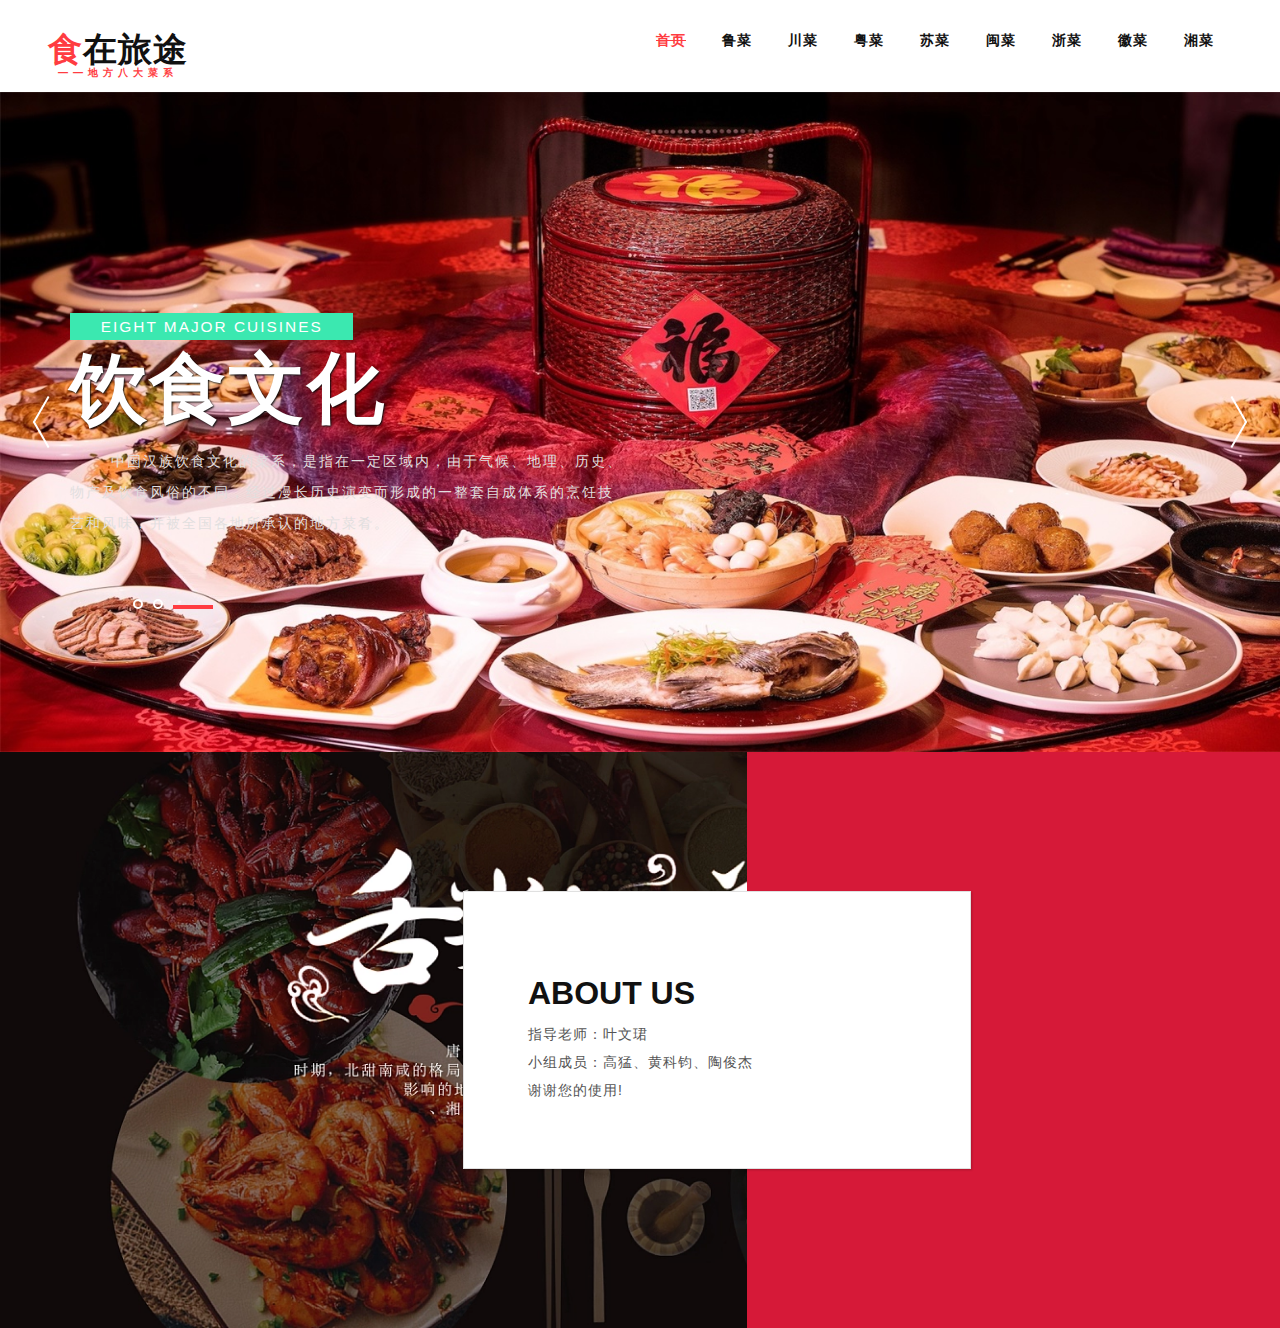
==== commit 6717fa3e: "Update index.html" ====
--- a/index.html
+++ b/index.html
@@ -32,14 +32,14 @@
 					<nav>
 						<ul class="nav navbar-nav">
 							<li class="active"><a class="scroll" href="index.html">首页</a></li>
-							<li><a href="#about" class="scroll hvr-bounce-to-bottom">鲁菜</a></li>
-							<li><a href="#menu" class="scroll hvr-bounce-to-bottom">川菜</a></li>
-							<li><a href="#service" class="scroll hvr-bounce-to-bottom">粤菜</a></li>
-							<li><a href="#specials" class="scroll hvr-bounce-to-bottom">苏菜</a></li>
-							<li><a href="#contact" class="scroll hvr-bounce-to-bottom">闽菜</a></li>
-							<li><a href="#contact" class="scroll hvr-bounce-to-bottom">浙菜</a></li>
-							<li><a href="#contact" class="scroll hvr-bounce-to-bottom">徽菜</a></li>
-							<li><a href="#contact" class="scroll hvr-bounce-to-bottom">湘菜</a></li>
+							<li><a href="LU.html" class="scroll hvr-bounce-to-bottom">鲁菜</a></li>
+							<li><a href="CHUAN.html" class="scroll hvr-bounce-to-bottom">川菜</a></li>
+							<li><a href="YUE.html" class="scroll hvr-bounce-to-bottom">粤菜</a></li>
+							<li><a href="SU.html" class="scroll hvr-bounce-to-bottom">苏菜</a></li>
+							<li><a href="MIN.html" class="scroll hvr-bounce-to-bottom">闽菜</a></li>
+							<li><a href="ZHE.html" class="scroll hvr-bounce-to-bottom">浙菜</a></li>
+							<li><a href="HUI.html" class="scroll hvr-bounce-to-bottom">徽菜</a></li>
+							<li><a href="XIANG.html" class="scroll hvr-bounce-to-bottom">湘菜</a></li>
 						</ul>
 					</nav>
 				</div>
@@ -132,4 +132,4 @@
   })();
 </script>
 </body>
-</html>+</html>
--- a/css/JiSlider.css
+++ b/css/JiSlider.css
@@ -147,15 +147,6 @@
 		bottom: 20%;
 	}
 }
-@media (max-width:1280px){
-
-	.jislider__controller {
-		padding: 0 30px;
-		left: -82%;
-		right: 0;
-		bottom: 20%;
-	}
-}
 @media (max-width:1080px){
 	.jislider__controller {
 		padding: 0 30px;
@@ -163,136 +154,4 @@
 		right: 0;
 		bottom: 20%;
 	}
-}
-@media (max-width:1050px){
-
-	.jislider__controller {
-		padding: 0 30px;
-		left: -79%;
-		right: 0;
-		bottom: 26%;
-	}
-}
-@media (max-width:1024px){
-	.jislider__controller {
-		padding: 0 30px;
-		left: -77%;
-		right: 0;
-		bottom: 26%;
-	}
-}
-@media (max-width:991px){
-
-	.jislider__controller {
-		padding: 0 30px;
-		left: -63%;
-		right: 0;
-		bottom: 23%;
-	}
-}
-@media (max-width:900px){
-	.jislider__controller {
-		padding: 0 30px;
-		left: -71%;
-		right: 0;
-		bottom: 23%;
-	}
-}
-@media (max-width:800px){
-	.jislider__controller {
-		padding: 0 30px;
-		left: -70%;
-		right: 0;
-		bottom: 23%;
-	}
-}
-@media (max-width:667px){
-
-	.jislider__controller {
-		padding: 0 30px;
-		left: -66%;
-		right: 0;
-		bottom: 23%;
-	}
-	
-}
-@media (max-width:640px){
-	.jislider__controller {
-		left: -68%;
-		right: 0;
-		bottom: 23%;
-	}
-}
-@media (max-width:600px){
-	.jislider__controller {
-		padding: 0 20px;
-		left: -63%;
-		right: 0;
-		bottom: 22%;
-	}
-}
-@media (max-width:568px){
-  .jislider__controller {
-		padding: 0 20px;
-		left: -64%;
-		right: 0;
-		bottom: 15%;
-	}
-}
-@media (max-width:480px){
-	
-	.jislider__controller {
-		padding: 0 10px;
-		left: -57%;
-		right: 0;
-		bottom: 22%;
-	}
-	
-}
-@media (max-width:414px){
-	.jislider__left-arrow {
-		position: absolute;
-		left: 10px;
-		top: 0;
-		bottom: 0;
-		margin: auto;
-		width: 30px;
-		height: 60px;
-		cursor: pointer;
-	}
-	.jislider__right-arrow {
-		position: absolute;
-		right: 10px;
-		top: 0;
-		bottom: 0;
-		margin: auto;
-		width: 30px;
-		height: 60px;
-		cursor: pointer;
-	}
-}
-@media (max-width:384px){
-	.jislider__controller {
-		padding: 0 0px;
-		left: -49%;
-		right: 0;
-		bottom: 14%;
-	}
-}
-@media (max-width:375px){
-	.jislider__controller {
-		padding: 0 0px;
-		left: -59%;
-		right: 0;
-		bottom: 14%;
-	}
-}
-@media (max-width:320px){
-	
-	 .jislider__button {
-		display: inline-block;
-		width: 8px;
-		height: 8px;
-		margin: 3px;
-	 }
 }--- a/css/style.css
+++ b/css/style.css
@@ -211,7 +211,7 @@
     position: absolute;
     width: 56%;
     padding: 4em;
-    right: -30%;
+    right: -50%;
     top: 25%;    
 	border: 1px solid #e0e0e0;
 	    -webkit-box-shadow: 1px 1px 2px rgba(0,0,0,0.2);
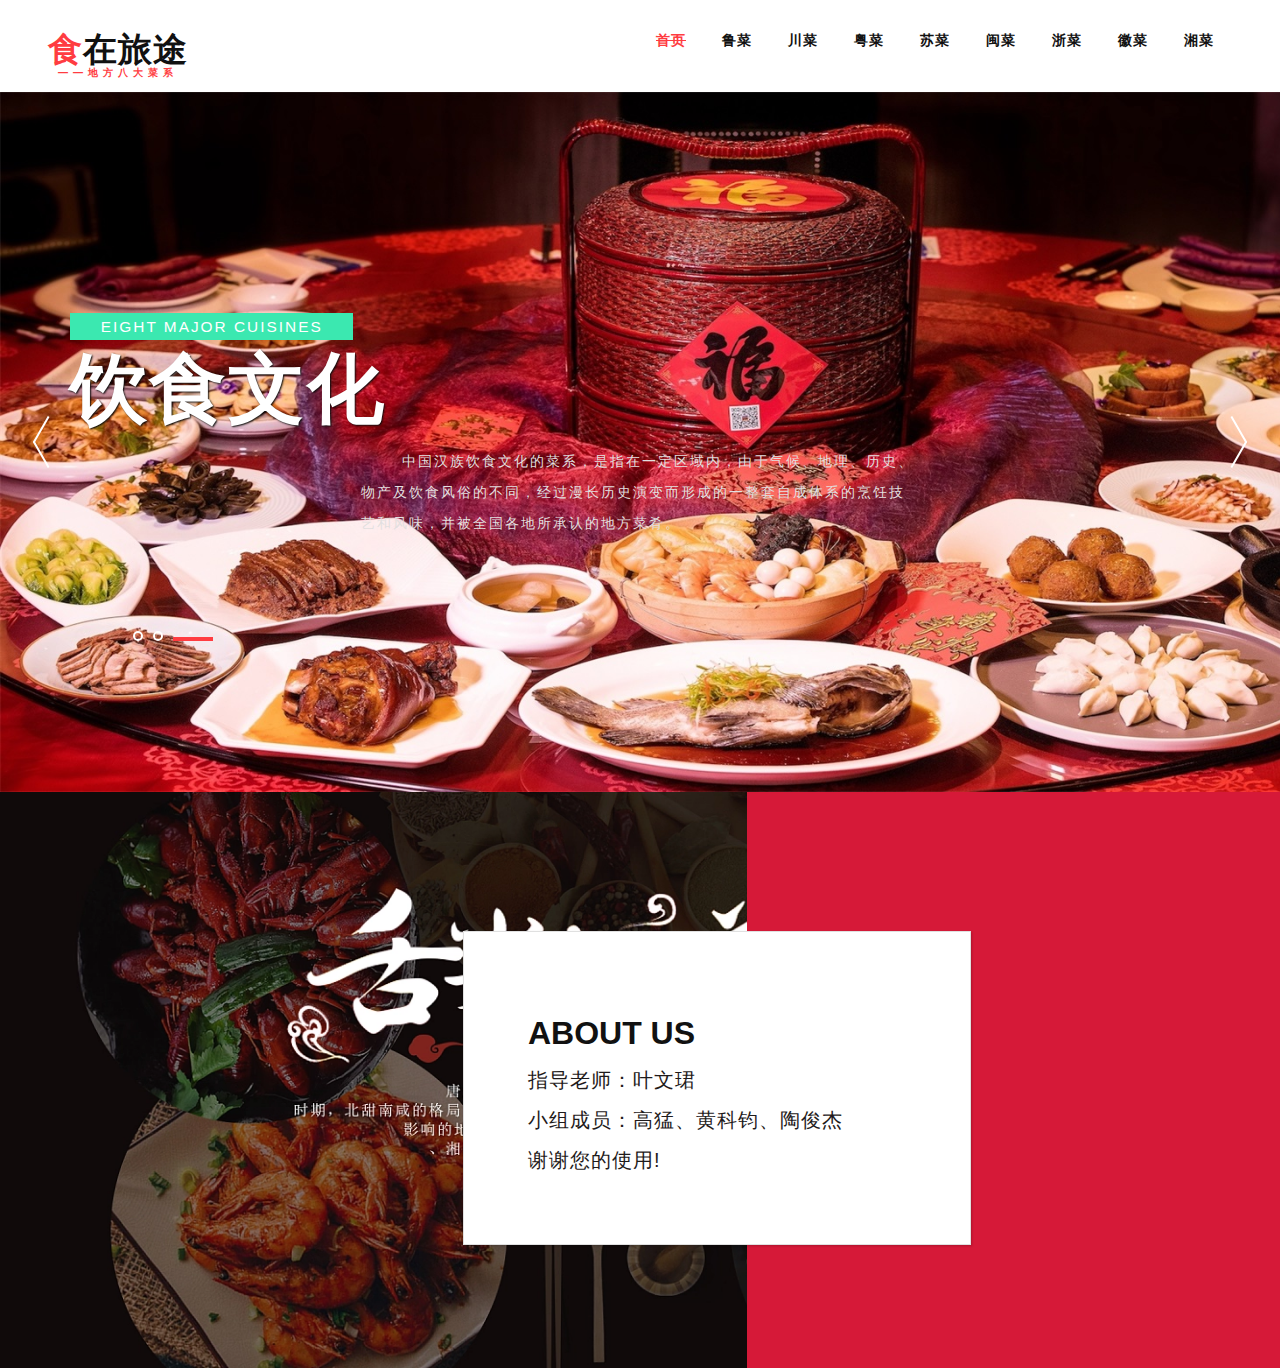
==== commit dc8d155a: "Add files via upload" ====
--- a/index.html
+++ b/index.html
@@ -52,7 +52,7 @@
 		<div id="JiSlider" class="jislider">
 			<ul>
 				<li>
-					<div class="w3layouts-banner-top">
+					<div class="w3layouts1-banner-top">
 						<div class="container">
 								<div class="agileits-banner-info">
 								<spn>Eight major cuisines</span>
@@ -63,7 +63,7 @@
 							</div>
 				</li>
 				<li>
-						<div class="w3layouts-banner-top w3layouts-banner-top1">
+						<div class="w3layouts1-banner-top w3layouts1-banner-top1">
 						<div class="container">
 								<div class="agileits-banner-info">
 								 <span>Eight major cuisines</span>
@@ -77,7 +77,7 @@
 						</div>
 				</li>
 				<li>
-						<div class="w3layouts-banner-top w3layouts-banner-top2">
+						<div class="w3layouts1-banner-top w3layouts1-banner-top2">
 							<div class="container">
 								<div class="agileits-banner-info">
 								    <span>Eight major cuisines</span>
@@ -132,4 +132,4 @@
   })();
 </script>
 </body>
-</html>
+</html>--- a/css/style.css
+++ b/css/style.css
@@ -18,6 +18,10 @@
 body a:hover{
 	text-decoration:none;
 }
+.wh{padding:10px 5px 10px 5px;width: 113.45rem; background:url(../images/bg.jpg) no-repeat #131312b0; position: fixed; background-size: 100% 100%;}
+ p{color:rgb(31, 27, 27) ;font-size:20px; line-height:24px; padding:0px; margin:0 auto;}
+.tp tr td{background:url(../images/bg.jpg) no-repeat #b4650ab0; padding:0px; text-align:center; color:#550606; font-size:19px; line-height:20px;}
+.tp tr td img{display:block;width: 25rem;height:15.6rem ;margin: 0 auto;}
 /*-- header --*/
 /*-- //nav-effect --*/
 .header {
@@ -97,26 +101,250 @@
 /*-- //header --*/
 
 /*-- banner-top --*/
-.w3layouts-banner-top{
-    background: url(../images/banner.jpg) no-repeat 0px 0px;
-    background-size: cover;	
-	-webkit-background-size: cover;	
-	-moz-background-size: cover;
-	-o-background-size: cover;		
-	-moz-background-size: cover;
-	min-height:700px;
-}
-.w3layouts-banner-top1{
-	background: url(../images/banner1.jpg) no-repeat 0px 0px;
-    background-size: cover;	
-	-webkit-background-size: cover;	
-	-moz-background-size: cover;
-	-o-background-size: cover;		
-	-moz-background-size: cover;
-	min-height:700px;
-}
-.w3layouts-banner-top2{
+.w3layouts1-banner-top{
+    background: url(../images/banner1.jpg) no-repeat 0px 0px;
+    background-size: cover;	
+	-webkit-background-size: cover;	
+	-moz-background-size: cover;
+	-o-background-size: cover;		
+	-moz-background-size: cover;
+	min-height:700px;
+}
+.w3layouts1-banner-top1{
 	background: url(../images/banner2.jpg) no-repeat 0px 0px;
+    background-size: cover;	
+	-webkit-background-size: cover;	
+	-moz-background-size: cover;
+	-o-background-size: cover;		
+	-moz-background-size: cover;
+	min-height:700px;
+}
+.w3layouts1-banner-top2{
+	background: url(../images/banner3.jpg) no-repeat 0px 0px;
+    background-size: cover;	
+	-webkit-background-size: cover;	
+	-moz-background-size: cover;
+	-o-background-size: cover;		
+	-moz-background-size: cover;	
+	min-height:700px;
+}
+/*-- LU--*/
+.w3layouts2-banner-top{
+    background: url(../images/banner4.jpg) no-repeat 0px 0px;
+    background-size: cover;	
+	-webkit-background-size: cover;	
+	-moz-background-size: cover;
+	-o-background-size: cover;		
+	-moz-background-size: cover;
+	min-height:700px;
+}
+.w3layouts2-banner-top1{
+	background: url(../images/banner5.jpg) no-repeat 0px 0px;
+    background-size: cover;	
+	-webkit-background-size: cover;	
+	-moz-background-size: cover;
+	-o-background-size: cover;		
+	-moz-background-size: cover;
+	min-height:700px;
+}
+.w3layouts2-banner-top2{
+	background: url(../images/banner6.jpg) no-repeat 0px 0px;
+    background-size: cover;	
+	-webkit-background-size: cover;	
+	-moz-background-size: cover;
+	-o-background-size: cover;		
+	-moz-background-size: cover;	
+	min-height:700px;
+}
+/*-- CHUAN --*/
+.w3layouts3-banner-top{
+    background: url(../images/banner7.jpg) no-repeat 0px 0px;
+    background-size: cover;	
+	-webkit-background-size: cover;	
+	-moz-background-size: cover;
+	-o-background-size: cover;		
+	-moz-background-size: cover;
+	min-height:700px;
+}
+.w3layouts3-banner-top1{
+	background: url(../images/banner8.jpg) no-repeat 0px 0px;
+    background-size: cover;	
+	-webkit-background-size: cover;	
+	-moz-background-size: cover;
+	-o-background-size: cover;		
+	-moz-background-size: cover;
+	min-height:700px;
+}
+.w3layouts3-banner-top2{
+	background: url(../images/banner9.jpg) no-repeat 0px 0px;
+    background-size: cover;	
+	-webkit-background-size: cover;	
+	-moz-background-size: cover;
+	-o-background-size: cover;		
+	-moz-background-size: cover;	
+	min-height:700px;
+}
+/*-- YUE --*/
+.w3layouts4-banner-top{
+    background: url(../images/banner10.jpg) no-repeat 0px 0px;
+    background-size: cover;	
+	-webkit-background-size: cover;	
+	-moz-background-size: cover;
+	-o-background-size: cover;		
+	-moz-background-size: cover;
+	min-height:700px;
+}
+.w3layouts4-banner-top1{
+	background: url(../images/banner11.jpg) no-repeat 0px 0px;
+    background-size: cover;	
+	-webkit-background-size: cover;	
+	-moz-background-size: cover;
+	-o-background-size: cover;		
+	-moz-background-size: cover;
+	min-height:700px;
+}
+.w3layouts4-banner-top2{
+	background: url(../images/banner12.jpg) no-repeat 0px 0px;
+    background-size: cover;	
+	-webkit-background-size: cover;	
+	-moz-background-size: cover;
+	-o-background-size: cover;		
+	-moz-background-size: cover;	
+	min-height:700px;
+}
+/*-- SU --*/
+.w3layouts5-banner-top{
+    background: url(../images/banner13.jpg) no-repeat 0px 0px;
+    background-size: cover;	
+	-webkit-background-size: cover;	
+	-moz-background-size: cover;
+	-o-background-size: cover;		
+	-moz-background-size: cover;
+	min-height:700px;
+}
+.w3layouts5-banner-top1{
+	background: url(../images/banner14.jpg) no-repeat 0px 0px;
+    background-size: cover;	
+	-webkit-background-size: cover;	
+	-moz-background-size: cover;
+	-o-background-size: cover;		
+	-moz-background-size: cover;
+	min-height:700px;
+}
+.w3layouts5-banner-top2{
+	background: url(../images/banner15.jpg) no-repeat 0px 0px;
+    background-size: cover;	
+	-webkit-background-size: cover;	
+	-moz-background-size: cover;
+	-o-background-size: cover;		
+	-moz-background-size: cover;	
+	min-height:700px;
+}
+/*-- MIN --*/
+.w3layouts6-banner-top{
+    background: url(../images/banner16.jpg) no-repeat 0px 0px;
+    background-size: cover;	
+	-webkit-background-size: cover;	
+	-moz-background-size: cover;
+	-o-background-size: cover;		
+	-moz-background-size: cover;
+	min-height:700px;
+}
+.w3layouts6-banner-top1{
+	background: url(../images/banner17.jpg) no-repeat 0px 0px;
+    background-size: cover;	
+	-webkit-background-size: cover;	
+	-moz-background-size: cover;
+	-o-background-size: cover;		
+	-moz-background-size: cover;
+	min-height:700px;
+}
+.w3layouts6-banner-top2{
+	background: url(../images/banner18.jpg) no-repeat 0px 0px;
+    background-size: cover;	
+	-webkit-background-size: cover;	
+	-moz-background-size: cover;
+	-o-background-size: cover;		
+	-moz-background-size: cover;	
+	min-height:700px;
+}
+/*-- ZHE --*/
+.w3layouts7-banner-top{
+    background: url(../images/banner19.jpg) no-repeat 0px 0px;
+    background-size: cover;	
+	-webkit-background-size: cover;	
+	-moz-background-size: cover;
+	-o-background-size: cover;		
+	-moz-background-size: cover;
+	min-height:700px;
+}
+.w3layouts7-banner-top1{
+	background: url(../images/banner20.jpg) no-repeat 0px 0px;
+    background-size: cover;	
+	-webkit-background-size: cover;	
+	-moz-background-size: cover;
+	-o-background-size: cover;		
+	-moz-background-size: cover;
+	min-height:700px;
+}
+.w3layouts7-banner-top2{
+	background: url(../images/banner21.jpg) no-repeat 0px 0px;
+    background-size: cover;	
+	-webkit-background-size: cover;	
+	-moz-background-size: cover;
+	-o-background-size: cover;		
+	-moz-background-size: cover;	
+	min-height:700px;
+}
+/*-- HUI --*/
+.w3layouts8-banner-top{
+    background: url(../images/banner22.jpg) no-repeat 0px 0px;
+    background-size: cover;	
+	-webkit-background-size: cover;	
+	-moz-background-size: cover;
+	-o-background-size: cover;		
+	-moz-background-size: cover;
+	min-height:700px;
+}
+.w3layouts8-banner-top1{
+	background: url(../images/banner23.jpg) no-repeat 0px 0px;
+    background-size: cover;	
+	-webkit-background-size: cover;	
+	-moz-background-size: cover;
+	-o-background-size: cover;		
+	-moz-background-size: cover;
+	min-height:700px;
+}
+.w3layouts8-banner-top2{
+	background: url(../images/banner24.jpg) no-repeat 0px 0px;
+    background-size: cover;	
+	-webkit-background-size: cover;	
+	-moz-background-size: cover;
+	-o-background-size: cover;		
+	-moz-background-size: cover;	
+	min-height:700px;
+}
+/*-- XIANG --*/
+.w3layouts9-banner-top{
+    background: url(../images/banner25.jpg) no-repeat 0px 0px;
+    background-size: cover;	
+	-webkit-background-size: cover;	
+	-moz-background-size: cover;
+	-o-background-size: cover;		
+	-moz-background-size: cover;
+	min-height:700px;
+}
+.w3layouts9-banner-top1{
+	background: url(../images/banner26.jpg) no-repeat 0px 0px;
+    background-size: cover;	
+	-webkit-background-size: cover;	
+	-moz-background-size: cover;
+	-o-background-size: cover;		
+	-moz-background-size: cover;
+	min-height:700px;
+}
+.w3layouts9-banner-top2{
+	background: url(../images/banner27.jpg) no-repeat 0px 0px;
     background-size: cover;	
 	-webkit-background-size: cover;	
 	-moz-background-size: cover;
@@ -138,7 +366,7 @@
 	
 }
 .agileits-banner-info h3 span{
-	    background: #2529d8;
+	    background: #667e12;
     padding: 0 15px;
 }
 .agileits-banner-info {
@@ -166,6 +394,7 @@
     position: relative;
 }
 
+
 .agileits-banner-info span {
 	background: #3be8b0;
     padding: 0.5em 2em;
@@ -179,26 +408,7 @@
 #about {
     background: #d61938;
 }
-h3.w3_heade_tittle_agile {
-    text-align: center;
-    font-weight: 700;
-    color: #111;
-    text-transform: uppercase;
-    font-size: 3em;
-
-}
-h3.w3_heade_tittle_agile.two {
-	  color: #fff;
-}
-p.sub_t_agileits {
-    font-size: 1em;
-    margin: 0;
-    color: #ff3c41;
-    margin-bottom: 3em;
-    font-weight: 400;
-    letter-spacing: 10px;
-    text-align: center;
-}
+
 .w3about-img {
     background: url(../images/about.jpg)no-repeat 0px 0px;
     background-size: cover;
@@ -207,7 +417,7 @@
     position: relative;
 }
 .w3about-text {
-  background: #ffffff;
+  background: #fff;
     position: absolute;
     width: 56%;
     padding: 4em;
@@ -230,6 +440,370 @@
 }
 
 
+#dish11 {
+    background: #deeb2a;
+}
+#dish12 {
+    background: #c51414;
+}
+#dish13 {
+    background: #b99009;
+}
+#dish14 {
+    background: #45da0a;
+}
+#dish15 {
+    background: #3b3eca;
+}
+#dish16 {
+    background: #0caf6b;
+}
+#dish17 {
+    background: #1be2e2;
+}
+#dish18 {
+    background: #af107a;
+}
+#dish19 {
+    background: #b60505;
+}
+#dish110 {
+    background: #9417a5;
+}
+#dish111 {
+    background: #0dafaf;
+}
+#dish112 {
+    background: #0e3a6d;
+}
+#dish113 {
+    background: #360d5c;
+}
+#dish114 {
+    background: #b3bb42;
+}
+#dish115 {
+    background: #0a5a56;
+}
+#dish116 {
+    background: #045730;
+}
+#dish117 {
+    background: #8b913b;
+}
+#dish118 {
+    background: #0a5581;
+}
+#dish119 {
+    background: #565c08;
+}
+#dish120 {
+    background: #3184c9;
+}
+#dish121 {
+    background: #747a1b;
+}
+#dish122 {
+    background: #deeb2a;
+}
+#dish123 {
+    background: #0b708f;
+}
+#dish124 {
+    background: #6e7508;
+}
+#dish125 {
+    background: #0d85aa;
+}
+#dish126 {
+    background: #881d0a;
+}
+#dish127 {
+    background: #929929;
+}
+#dish128 {
+    background: #530640;
+}
+#dish129 {
+    background: #a4af0b;
+}
+#dish130 {
+    background: #e1e2d3;
+}
+#dish131 {
+    background: #1fb33f;
+}
+#dish132 {
+    background: #7ac9e0;
+}
+#dish133 {
+    background: #deeb2a;
+}
+#dish134 {
+    background: #1889b6;
+}
+#dish135 {
+    background: #b44fc9;
+}
+#dish136 {
+    background: #34b684;
+}
+#dish137 {
+    background: #518840;
+}
+#dish138 {
+    background: #ad1c60;
+}
+#dish139 {
+    background: #11bd0b;
+}
+#dish140 {
+    background: #b6411d;
+}
+
+
+.w3dish-img1 {
+    background: url(../images/dish1.jpg)no-repeat 0px 0px;
+    background-size: cover;
+    min-height: 36em;
+    padding: 0;
+    position: relative;
+}.w3dish-img2 {
+    background: url(../images/dish2.jpg)no-repeat 0px 0px;
+    background-size: cover;
+    min-height: 36em;
+    padding: 0;
+    position: relative;
+}.w3dish-img3 {
+    background: url(../images/dish3.jpg)no-repeat 0px 0px;
+    background-size: cover;
+    min-height: 36em;
+    padding: 0;
+    position: relative;
+}.w3dish-img4 {
+    background: url(../images/dish4.jpg)no-repeat 0px 0px;
+    background-size: cover;
+    min-height: 36em;
+    padding: 0;
+    position: relative;
+}.w3dish-img5 {
+    background: url(../images/dish5.jpg)no-repeat 0px 0px;
+    background-size: cover;
+    min-height: 36em;
+    padding: 0;
+    position: relative;
+}.w3dish-img6 {
+    background: url(../images/dish6.jpg)no-repeat 0px 0px;
+    background-size: cover;
+    min-height: 36em;
+    padding: 0;
+    position: relative;
+}.w3dish-img7 {
+    background: url(../images/dish7.jpg)no-repeat 0px 0px;
+    background-size: cover;
+    min-height: 36em;
+    padding: 0;
+    position: relative;
+}.w3dish-img8 {
+    background: url(../images/dish8.jpg)no-repeat 0px 0px;
+    background-size: cover;
+    min-height: 36em;
+    padding: 0;
+    position: relative;
+}.w3dish-img9 {
+    background: url(../images/dish9.jpg)no-repeat 0px 0px;
+    background-size: cover;
+    min-height: 36em;
+    padding: 0;
+    position: relative;
+}.w3dish-img10 {
+    background: url(../images/dish10.jpg)no-repeat 0px 0px;
+    background-size: cover;
+    min-height: 36em;
+    padding: 0;
+    position: relative;
+}.w3dish-img11 {
+    background: url(../images/dish11.jpg)no-repeat 0px 0px;
+    background-size: cover;
+    min-height: 36em;
+    padding: 0;
+    position: relative;
+}.w3dish-img12 {
+    background: url(../images/dish12.jpg)no-repeat 0px 0px;
+    background-size: cover;
+    min-height: 36em;
+    padding: 0;
+    position: relative;
+}.w3dish-img13 {
+    background: url(../images/dish13.jpg)no-repeat 0px 0px;
+    background-size: cover;
+    min-height: 36em;
+    padding: 0;
+    position: relative;
+}.w3dish-img14 {
+    background: url(../images/dish14.jpg)no-repeat 0px 0px;
+    background-size: cover;
+    min-height: 36em;
+    padding: 0;
+    position: relative;
+}.w3dish-img15 {
+    background: url(../images/dish15.jpg)no-repeat 0px 0px;
+    background-size: cover;
+    min-height: 36em;
+    padding: 0;
+    position: relative;
+}.w3dish-img16 {
+    background: url(../images/dish16.jpg)no-repeat 0px 0px;
+    background-size: cover;
+    min-height: 36em;
+    padding: 0;
+    position: relative;
+}.w3dish-img17 {
+    background: url(../images/dish17.jpg)no-repeat 0px 0px;
+    background-size: cover;
+    min-height: 36em;
+    padding: 0;
+    position: relative;
+}.w3dish-img18 {
+    background: url(../images/dish18.jpg)no-repeat 0px 0px;
+    background-size: cover;
+    min-height: 36em;
+    padding: 0;
+    position: relative;
+}.w3dish-img19 {
+    background: url(../images/dish19.jpg)no-repeat 0px 0px;
+    background-size: cover;
+    min-height: 36em;
+    padding: 0;
+    position: relative;
+}.w3dish-img20 {
+    background: url(../images/dish20.jpg)no-repeat 0px 0px;
+    background-size: cover;
+    min-height: 36em;
+    padding: 0;
+    position: relative;
+}.w3dish-img21 {
+    background: url(../images/dish21.jpg)no-repeat 0px 0px;
+    background-size: cover;
+    min-height: 36em;
+    padding: 0;
+    position: relative;
+}.w3dish-img22 {
+    background: url(../images/dish22.jpg)no-repeat 0px 0px;
+    background-size: cover;
+    min-height: 36em;
+    padding: 0;
+    position: relative;
+}.w3dish-img23 {
+    background: url(../images/dish23.jpg)no-repeat 0px 0px;
+    background-size: cover;
+    min-height: 36em;
+    padding: 0;
+    position: relative;
+}.w3dish-img24 {
+    background: url(../images/dish24.jpg)no-repeat 0px 0px;
+    background-size: cover;
+    min-height: 36em;
+    padding: 0;
+    position: relative;
+}.w3dish-img25 {
+    background: url(../images/dish25.jpg)no-repeat 0px 0px;
+    background-size: cover;
+    min-height: 36em;
+    padding: 0;
+    position: relative;
+}.w3dish-img26 {
+    background: url(../images/dish26.jpg)no-repeat 0px 0px;
+    background-size: cover;
+    min-height: 36em;
+    padding: 0;
+    position: relative;
+}.w3dish-img27 {
+    background: url(../images/dish27.jpg)no-repeat 0px 0px;
+    background-size: cover;
+    min-height: 36em;
+    padding: 0;
+    position: relative;
+}.w3dish-img28 {
+    background: url(../images/dish28.jpg)no-repeat 0px 0px;
+    background-size: cover;
+    min-height: 36em;
+    padding: 0;
+    position: relative;
+}.w3dish-img29 {
+    background: url(../images/dish29.jpg)no-repeat 0px 0px;
+    background-size: cover;
+    min-height: 36em;
+    padding: 0;
+    position: relative;
+}.w3dish-img30 {
+    background: url(../images/dish30.jpg)no-repeat 0px 0px;
+    background-size: cover;
+    min-height: 36em;
+    padding: 0;
+    position: relative;
+}.w3dish-img31 {
+    background: url(../images/dish31.jpg)no-repeat 0px 0px;
+    background-size: cover;
+    min-height: 36em;
+    padding: 0;
+    position: relative;
+}.w3dish-img32 {
+    background: url(../images/dish32.jpg)no-repeat 0px 0px;
+    background-size: cover;
+    min-height: 36em;
+    padding: 0;
+    position: relative;
+}.w3dish-img33 {
+    background: url(../images/dish33.jpg)no-repeat 0px 0px;
+    background-size: cover;
+    min-height: 36em;
+    padding: 0;
+    position: relative;
+}.w3dish-img34 {
+    background: url(../images/dish34.jpg)no-repeat 0px 0px;
+    background-size: cover;
+    min-height: 36em;
+    padding: 0;
+    position: relative;
+}.w3dish-img35 {
+    background: url(../images/dish35.jpg)no-repeat 0px 0px;
+    background-size: cover;
+    min-height: 36em;
+    padding: 0;
+    position: relative;
+}.w3dish-img36 {
+    background: url(../images/dish36.jpg)no-repeat 0px 0px;
+    background-size: cover;
+    min-height: 36em;
+    padding: 0;
+    position: relative;
+}.w3dish-img37 {
+    background: url(../images/dish37.jpg)no-repeat 0px 0px;
+    background-size: cover;
+    min-height: 36em;
+    padding: 0;
+    position: relative;
+}.w3dish-img38 {
+    background: url(../images/dish38.jpg)no-repeat 0px 0px;
+    background-size: cover;
+    min-height: 36em;
+    padding: 0;
+    position: relative;
+}.w3dish-img39 {
+    background: url(../images/dish39.jpg)no-repeat 0px 0px;
+    background-size: cover;
+    min-height: 36em;
+    padding: 0;
+    position: relative;
+}.w3dish-img40 {
+    background: url(../images/dish40.jpg)no-repeat 0px 0px;
+    background-size: cover;
+    min-height: 36em;
+    padding: 0;
+    position: relative;
+}
+
 @media(max-width:1440px){
 	.w3layouts-banner-top,.w3layouts-banner-top1,.w3layouts-banner-top2,.w3layouts-banner-top3{
 		min-height:660px;
